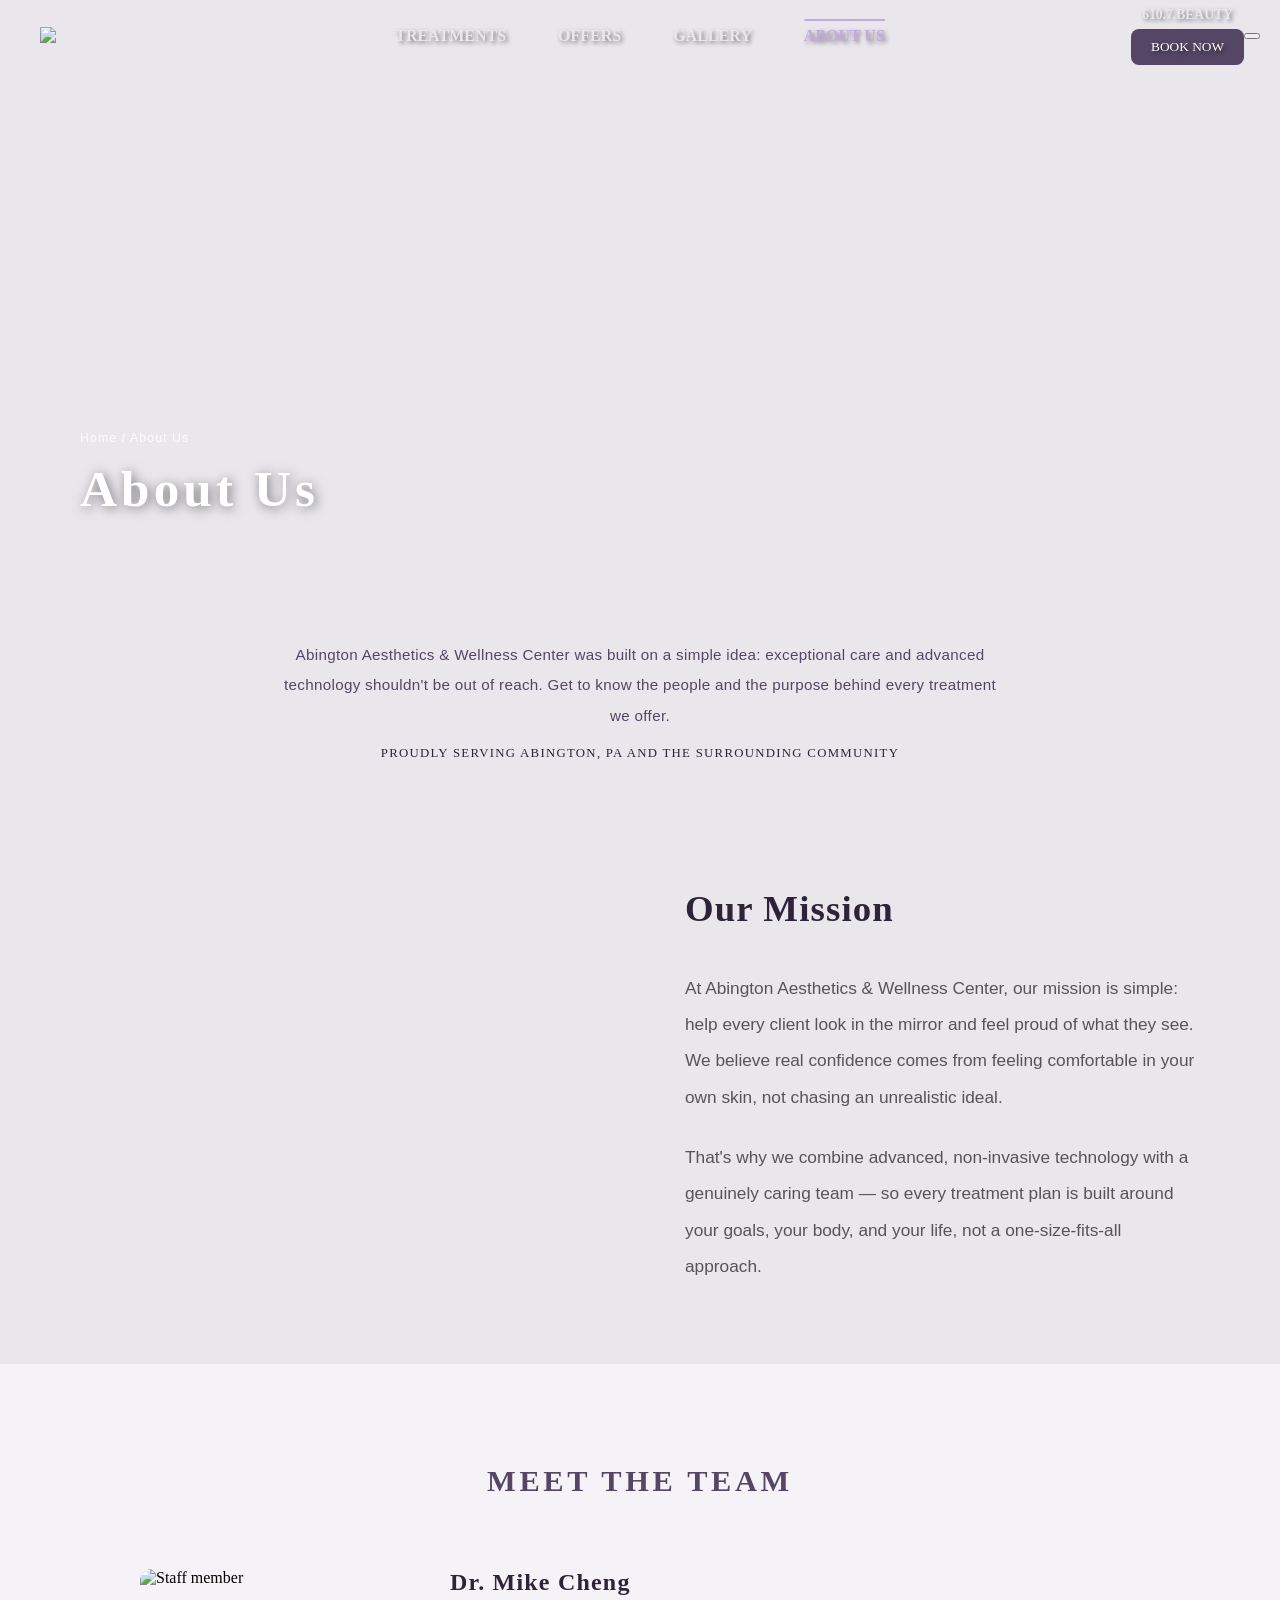
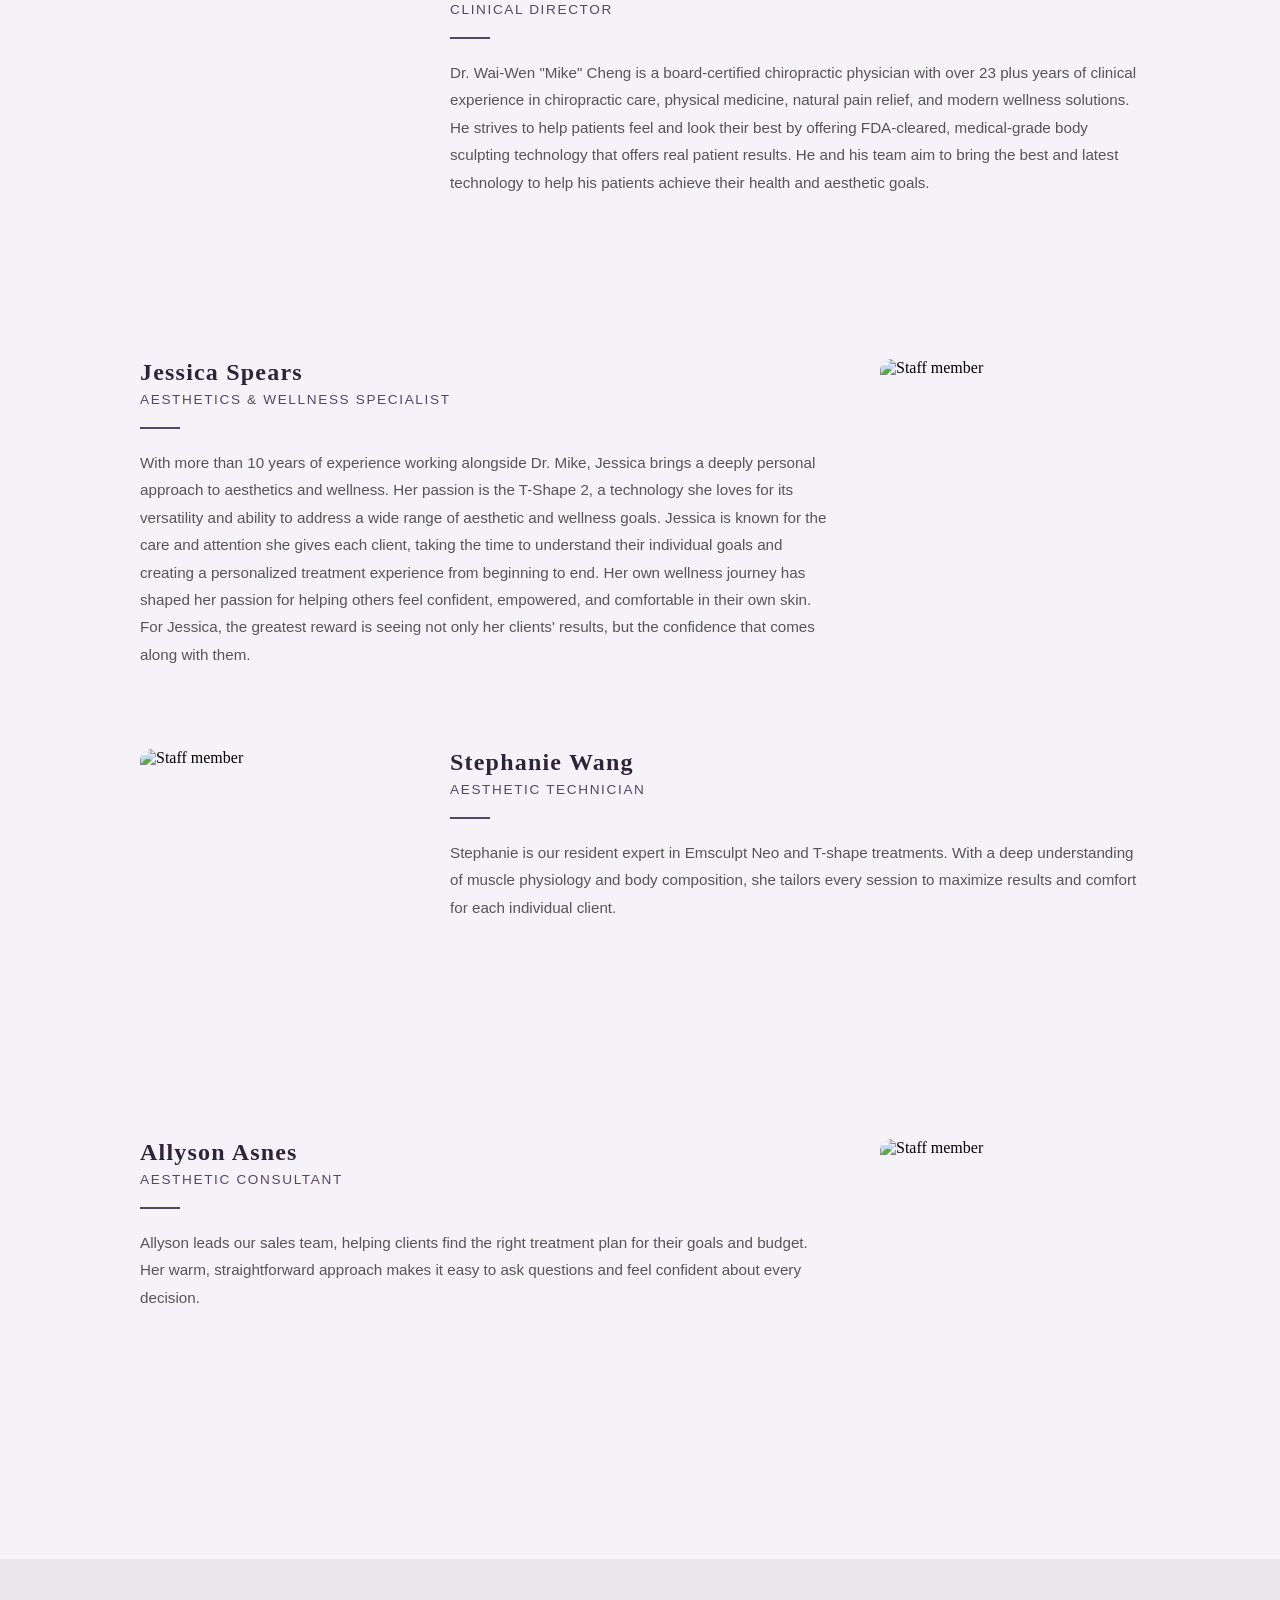
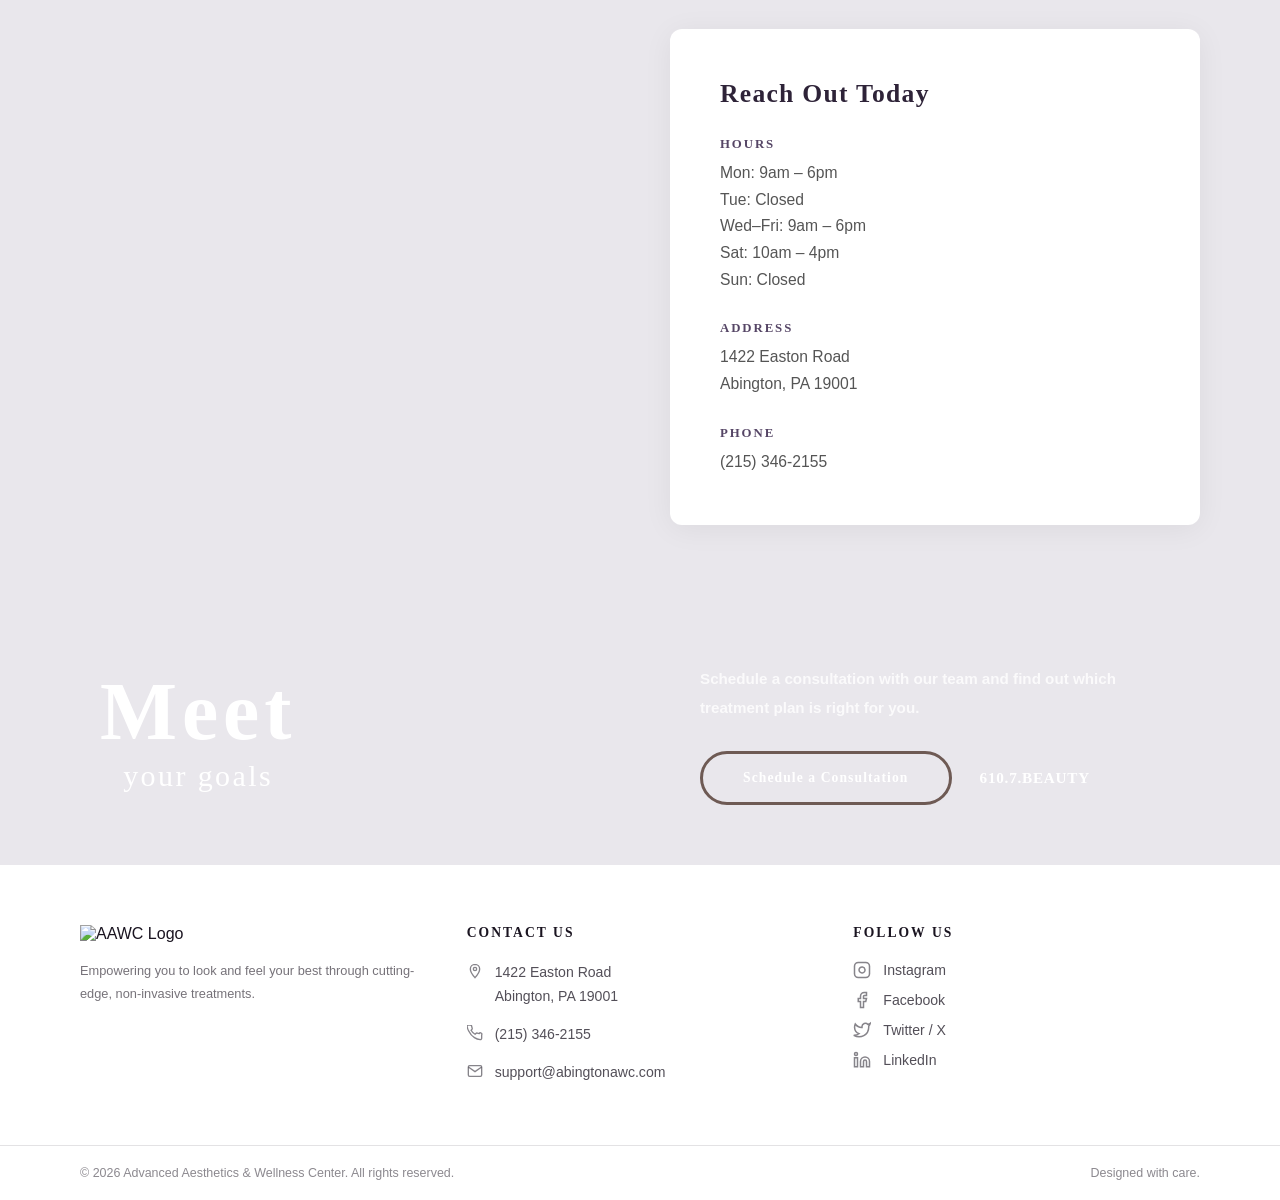
==== about.html @ a21a9f25 "Added favicon" ====
<!DOCTYPE html>
<html lang="en">
<head>
    <meta charset="UTF-8">
    <meta name="viewport" content="width=device-width, initial-scale=1.0">
    <meta name="color-scheme" content="light only">
    <title>About Us — AAWC</title>
    <link rel="icon" type="image/png" href="images/favicon.png">
    <link href="vendor/fonts.css" rel="stylesheet">
    <style>
        *, *::before, *::after { box-sizing: border-box; }

        html, body {
            font-family: 'Cinzel', serif;
            margin: 0;
            padding: 0;
            background-color: #E9E7EC;
        }
        * {
            -webkit-user-select: none;
            -moz-user-select: none;
            -ms-user-select: none;
            user-select: none;
        }
        img {
            -webkit-user-drag: none;
            pointer-events: auto;
        }

        p { font-family: 'Montserrat', sans-serif; }

        /* ── Navbar ── */
        .navbar {
            position: fixed;
            top: 0; left: 0;
            width: 100%;
            display: flex;
            align-items: center;
            background-color: transparent;
            padding: 7px 20px;
            transition: background-color 0.3s ease;
            z-index: 1000;
        }
        .navbarscroll { background-color: #E9E7EC; }
        .navbar.navbarscroll a { color: #2F2738; text-shadow: none; }

        .nav-links {
            position: absolute;
            left: 50%;
            transform: translateX(-50%);
            list-style: none;
            display: flex;
            gap: 20px;
            padding: 0; margin: 0;
        }
        .navbar a {
            display: block;
            text-decoration: none;
            text-align: center;
            color: #E9E7EC;
            font-weight: bold;
            padding: 8px 16px;
        }
        .navbar a.active-page {
            color: #c4a8e0;
            position: relative;
        }
        .navbar a.active-page::before {
            content: '';
            position: absolute;
            top: 0;
            left: 16px;
            right: 16px;
            height: 2px;
            background-color: #c4a8e0;
            border-radius: 1px;
        }
        .navbar.navbarscroll a.active-page { color: #564666; }
        .navbar.navbarscroll a.active-page::before { background-color: #564666; }
        .navbar-right {
            margin-left: auto;
            display: flex;
            flex-direction: column;
            align-items: center;
            gap: 6px;
        }
        .navbar-right a { padding: 0; font-size: 0.85em; }

        /* ── Hero ── */
        .treatments-hero {
            position: relative;
            height: 60vh;
            min-height: 400px;
            margin-bottom: 60px;
            overflow: hidden;
        }
        .treatments-hero-bg {
            position: absolute;
            inset: 0;
            background-image: url('images/hero.jpeg');
            background-size: cover;
            background-position: center;
            filter: brightness(0.6);
        }
        .treatments-hero-content {
            position: absolute;
            left: 80px;
            right: 80px;
            bottom: 4%;
            z-index: 1;
        }
        .treatments-hero-breadcrumb {
            font-family: 'Montserrat', sans-serif;
            font-size: 0.78em;
            letter-spacing: 0.08em;
            color: rgba(255,255,255,0.85);
            margin: 0 0 14px 0;
        }
        .treatments-hero-breadcrumb a {
            color: rgba(255,255,255,0.85);
            text-decoration: none;
        }
        .treatments-hero-breadcrumb a:hover { color: #c4a8e0; }
        .treatments-hero h1 {
            font-family: 'Cinzel', serif;
            color: white;
            font-size: 3.2em;
            margin: 0;
            letter-spacing: 0.08em;
            text-shadow: 2px 2px 12px rgba(0,0,0,0.5);
        }

        /* ── Intro strip ── */
        .treatments-intro {
            background-color: #E9E7EC;
            text-align: center;
            padding: 40px 80px;
        }
        .treatments-intro p {
            color: #564666;
            font-size: 0.95em;
            max-width: 720px;
            margin: 0 auto 10px auto;
            line-height: 2.0;
            letter-spacing: 0.02em;
        }
        .treatments-intro p:last-child { margin-bottom: 0; }
        .treatments-intro .location-note {
            font-family: 'Cinzel', serif;
            font-size: 0.8em;
            letter-spacing: 0.1em;
            text-transform: uppercase;
            color: #2e2338;
        }

        /* ── Section shared ── */
        .treatments-section {
            padding: 80px;
        }
        .treatments-section-title {
            font-family: 'Cinzel', serif;
            font-size: 1.9em;
            letter-spacing: 0.12em;
            text-transform: uppercase;
            color: #564666;
            margin: 0 0 60px 0;
            text-align: center;
        }
        .visit-title {
            font-weight: 700;
        }

        /* ── Our Mission ── */
        .benefits-block {
            display: grid;
            grid-template-columns: 1fr 1fr;
            gap: 90px;
            align-items: center;
            width: 100%;
        }
        .benefits-block-img-frame {
            position: relative;
            width: 100%;
            max-width: 480px;
            height: 340px;
            overflow: hidden;
            border-radius: 12px;
        }
        .benefits-block-img {
            position: absolute;
            top: -10%;
            left: 0;
            width: 100%;
            height: 120%;
            object-fit: cover;
            display: block;
        }
        .benefits-copy-heading {
            position: relative;
            display: inline-block;
            font-family: 'Cinzel', serif;
            font-weight: 700;
            font-size: 2.3em;
            color: #2e2338;
            margin: 0 0 40px 0;
            letter-spacing: 0.03em;
            white-space: nowrap;
        }
        .benefits-heading-underline {
            position: absolute;
            left: 0;
            right: 0;
            bottom: -6px;
            height: 3px;
            background-color: #564666;
            transform: scaleX(0);
            transform-origin: left;
        }
        .benefits-copy p {
            color: #555;
            font-size: 1.08em;
            line-height: 2.1;
            margin: 0 0 24px 0;
        }
        .benefits-copy p:last-child { margin-bottom: 0; }
        .benefits-copy strong { color: #2e2338; }

        /* ── Staff ── */
        .staff-section {
            padding: 100px 80px;
            background-color: #f5f3f7;
        }
        .staff-section-title {
            font-family: 'Cinzel', serif;
            font-size: 1.9em;
            letter-spacing: 0.12em;
            text-transform: uppercase;
            color: #564666;
            text-align: center;
            margin: 0 0 70px 0;
        }
        .staff-list {
            display: flex;
            flex-direction: column;
            gap: 70px;
            max-width: 1000px;
            margin: 0 auto;
        }
        .staff-card {
            display: flex;
            align-items: flex-start;
            gap: 50px;
        }
        .staff-card:nth-child(even) {
            flex-direction: row-reverse;
        }
        .staff-photo {
            flex: 0 0 260px;
            height: 320px;
            object-fit: cover;
            object-position: center top;
            border-radius: 12px;
            display: block;
        }
        .staff-info {
            flex: 1;
            display: flex;
            flex-direction: column;
            justify-content: center;
        }
        .staff-name {
            font-family: 'Cinzel', serif;
            font-size: 1.5em;
            color: #2e2338;
            margin: 0 0 6px 0;
            letter-spacing: 0.05em;
        }
        .staff-title {
            font-family: 'Montserrat', sans-serif;
            font-size: 0.85em;
            color: #564666;
            letter-spacing: 0.12em;
            text-transform: uppercase;
            margin: 0 0 20px 0;
        }
        .staff-divider {
            width: 40px;
            height: 2px;
            background-color: #564666;
            margin-bottom: 20px;
        }
        .staff-bio {
            font-family: 'Montserrat', sans-serif;
            font-size: 0.95em;
            color: #555;
            line-height: 1.8;
            margin: 0;
        }

        /* ── Visit Us ── */
        .visit-block {
            display: grid;
            grid-template-columns: 1fr 1fr;
            gap: 60px;
            align-items: stretch;
            width: 100%;
        }
        .visit-map {
            height: 100%;
            min-height: 380px;
            border-radius: 12px;
            overflow: hidden;
        }
        .visit-map iframe {
            width: 100%;
            height: 100%;
            border: none;
            filter: grayscale(20%) contrast(1.05);
        }
        .visit-info-box {
            background-color: white;
            border-radius: 12px;
            box-shadow: 0 4px 30px rgba(0,0,0,0.06);
            padding: 50px;
            display: flex;
            flex-direction: column;
            justify-content: center;
            gap: 28px;
        }
        .visit-info-box .visit-title {
            font-family: 'Cinzel', serif;
            font-weight: 700;
            font-size: 1.6em;
            letter-spacing: 0.05em;
            color: #2e2338;
            margin: 0;
        }
        .visit-info-item h4 {
            font-family: 'Cinzel', serif;
            font-size: 0.8em;
            letter-spacing: 0.15em;
            text-transform: uppercase;
            color: #564666;
            margin: 0 0 8px 0;
        }
        .visit-info-item p {
            font-family: 'Montserrat', sans-serif;
            color: #555;
            font-size: 0.98em;
            line-height: 1.7;
            margin: 0;
        }
        .visit-info-item a {
            color: #555;
            text-decoration: none;
            transition: color 0.2s ease;
        }
        .visit-info-item a:hover { color: #564666; }

        /* ── CTA Banner ── */
        .treatments-cta {
            position: relative;
            padding: 60px 0;
            display: flex;
            align-items: center;
            overflow: hidden;
        }
        .treatments-cta-bg {
            position: absolute;
            inset: 0;
            background-image: url('images/wp9019550-purple-4k-pc-wallpapers.jpg');
            background-size: cover;
            background-position: center;
            filter: brightness(0.35) saturate(1.2) contrast(1.1);
        }
        .treatments-cta-content {
            position: relative;
            z-index: 1;
            display: flex;
            align-items: flex-start;
            justify-content: space-between;
            gap: 60px;
            width: 100%;
            padding: 0 100px;
        }
        .treatments-cta-title {
            font-family: 'Cinzel', serif;
            font-weight: 700;
            color: white;
            margin: 0;
            flex-shrink: 0;
            display: flex;
            flex-direction: column;
            align-items: center;
            line-height: 1.15;
        }
        .treatments-cta-title-main {
            font-size: 3.4em;
            letter-spacing: 0.06em;
        }
        .treatments-cta-title-sub {
            font-size: 1.25em;
            font-weight: 400;
            letter-spacing: 0.08em;
        }
        .treatments-cta-right {
            max-width: 480px;
            text-align: left;
        }
        .treatments-cta-right p {
            color: rgba(255,255,255,0.8);
            font-size: 0.95em;
            font-weight: 700;
            line-height: 1.9;
            margin: 0 0 28px 0;
        }
        .treatments-cta-actions {
            display: flex;
            align-items: center;
            gap: 28px;
        }
        .treatments-cta-phone {
            font-family: 'Cinzel', serif;
            font-weight: 700;
            color: white;
            font-size: 0.95em;
            letter-spacing: 0.05em;
        }
        .treatments-cta-btn {
            display: inline-block;
            background-color: transparent;
            border: 3px solid #6E5A54;
            color: white;
            padding: 16px 40px;
            text-decoration: none;
            font-family: 'Cinzel', serif;
            font-weight: 700;
            font-size: 0.85em;
            letter-spacing: 0.08em;
            border-radius: 30px;
            transition: background-color 0.3s ease;
        }
        .treatments-cta-btn:hover {
            background-color: rgba(110, 90, 84, 0.25);
        }

        /* ── Footer ── */
        .site-footer { background-color: #ffffff; color: #1a1420; font-family: 'Montserrat', sans-serif; }
        .footer-body {
            display: grid;
            grid-template-columns: 1fr 1fr 1fr;
            gap: 40px;
            padding: 60px 80px;
            border-bottom: 1px solid rgba(26,20,32,0.12);
        }
        .footer-logo-col { display: flex; flex-direction: column; align-items: flex-start; gap: 16px; }
        .footer-tagline { font-size: 0.8em; color: rgba(26,20,32,0.6); line-height: 1.8; margin: 0; }
        .footer-contact-col h4, .footer-social-col h4 {
            font-family: 'Cinzel', serif; color: #1a1420;
            font-size: 0.85em; letter-spacing: 0.15em;
            text-transform: uppercase; margin: 0 0 20px 0;
        }
        .footer-contact-list { list-style: none; padding: 0; margin: 0; display: flex; flex-direction: column; gap: 14px; }
        .footer-contact-list li { display: flex; align-items: flex-start; gap: 12px; font-size: 0.88em; color: rgba(26,20,32,0.75); line-height: 1.7; }
        .footer-contact-list li svg { flex-shrink: 0; margin-top: 2px; opacity: 0.7; }
        .footer-contact-list a { color: rgba(26,20,32,0.75); text-decoration: none; transition: color 0.2s; }
        .footer-contact-list a:hover { color: #1a1420; }
        .footer-social-links { display: flex; flex-direction: column; gap: 12px; }
        .footer-social-link { display: flex; align-items: center; gap: 12px; font-size: 0.88em; color: rgba(26,20,32,0.75); text-decoration: none; transition: color 0.2s; }
        .footer-social-link:hover { color: #1a1420; }
        .footer-social-link svg { opacity: 0.7; flex-shrink: 0; }
        .footer-bottom { display: flex; align-items: center; justify-content: space-between; padding: 20px 80px; font-size: 0.78em; color: rgba(26,20,32,0.5); }
        .shadow-text { text-shadow: 2px 2px 4px rgba(0, 0, 0, 0.5); }
    </style>
    <link rel="stylesheet" href="mobile.css">
    <script src="mobile.js" defer></script>
</head>
<body>

    <nav class="navbar" id="main-navbar">
        <a href="index.html" style="display:inline-flex;align-items:center;padding:0;"><img src="images/Asset+6.png" id="navbar-logo" alt="AWC Logo" style="width: 100px; height: auto; margin: 20px;"></a>
        <ul class="nav-links">
            <a href="treatments.html" class="shadow-text">TREATMENTS</a>
            <a href="offers.html" class="shadow-text">OFFERS</a>
            <a href="gallery.html" class="shadow-text">GALLERY</a>
            <a href="about.html" class="shadow-text active-page">ABOUT US</a>
        </ul>
        <div class="navbar-right">
            <a href="#" class="shadow-text">610.7.BEAUTY</a>
            <button class="shadow-text" onclick="window.location.href='tel:+12153462155'" style="background-color: #564666; color: white; border: none; border-radius: 8px; padding: 10px 20px; cursor: pointer; font-family: 'Cinzel', serif;">BOOK NOW</button>
        </div>
        <button class="nav-toggle" aria-label="Toggle menu" aria-expanded="false">
            <span></span><span></span><span></span>
        </button>
    </nav>
    <div class="nav-backdrop"></div>

    <!-- Hero -->
    <div class="treatments-hero">
        <div class="treatments-hero-bg"></div>
        <div class="treatments-hero-content">
            <p class="treatments-hero-breadcrumb"><a href="index.html">Home</a> / About Us</p>
            <h1>About Us</h1>
        </div>
    </div>

    <!-- Intro -->
    <div class="treatments-intro">
        <p>Abington Aesthetics &amp; Wellness Center was built on a simple idea: exceptional care and advanced technology shouldn't be out of reach. Get to know the people and the purpose behind every treatment we offer.</p>
        <p class="location-note">Proudly serving Abington, PA and the surrounding community</p>
    </div>

    <!-- Our Mission -->
    <section class="treatments-section">
        <div class="benefits-block">
            <div class="benefits-block-img-frame">
                <img class="benefits-block-img" src="images/face aesthetics.jpg" alt="Confident clients">
            </div>
            <div class="benefits-copy">
                <h2 class="benefits-copy-heading">Our Mission<span class="benefits-heading-underline"></span></h2>
                <p>At Abington Aesthetics &amp; Wellness Center, our mission is simple: help every client look in the mirror and feel proud of what they see. We believe real confidence comes from feeling comfortable in your own skin, not chasing an unrealistic ideal.</p>
                <p>That's why we combine advanced, non-invasive technology with a genuinely caring team — so every treatment plan is built around your goals, your body, and your life, not a one-size-fits-all approach.</p>
            </div>
        </div>
    </section>

    <!-- Staff -->
    <section class="staff-section">
        <h2 class="staff-section-title">Meet the Team</h2>
        <div class="staff-list">

            <div class="staff-card">
                <img class="staff-photo" src="images/480610210_1164124525715499_8280883702688299265_n.jpg.webp" alt="Staff member">
                <div class="staff-info">
                    <h3 class="staff-name">Dr. Mike Cheng</h3>
                    <p class="staff-title">Clinical Director</p>
                    <div class="staff-divider"></div>
                    <p class="staff-bio">Dr. Wai-Wen "Mike" Cheng is a board-certified chiropractic physician with over 23 plus years of clinical experience in chiropractic care, physical medicine, natural pain relief, and modern wellness solutions.  He strives to help patients feel and look their best by offering FDA-cleared, medical-grade body sculpting technology that offers real patient results. He and his team aim to bring the best and latest technology to help his patients achieve their health and aesthetic goals.</p>
                </div>
            </div>

            <div class="staff-card">
                <img class="staff-photo" src="images/IMG_4454.JPG.webp" alt="Staff member">
                <div class="staff-info">
                    <h3 class="staff-name">Jessica Spears</h3>
                    <p class="staff-title">Aesthetics & Wellness Specialist</p>
                    <div class="staff-divider"></div>
                    <p class="staff-bio"> With more than 10 years of experience working alongside Dr. Mike, Jessica brings a deeply personal approach to aesthetics and wellness. Her passion is the T-Shape 2, a technology she loves for its versatility and ability to address a wide range of aesthetic and wellness goals. 
                        Jessica is known for the care and attention she gives each client, taking the time to understand their individual goals and creating a personalized treatment experience from beginning to end. 
                        Her own wellness journey has shaped her passion for helping others feel confident, empowered, and comfortable in their own skin.  For Jessica, the greatest reward is seeing not only her clients' results, but the confidence that comes along with them.</p>
                </div>
            </div>

            <div class="staff-card">
                <img class="staff-photo" src="images/stephanie.webp" alt="Staff member">
                <div class="staff-info">
                    <h3 class="staff-name">Stephanie Wang</h3>
                    <p class="staff-title">Aesthetic Technician</p>
                    <div class="staff-divider"></div>
                    <p class="staff-bio">Stephanie is our resident expert in Emsculpt Neo and T-shape treatments. With a deep understanding of muscle physiology and body composition, she tailors every session to maximize results and comfort for each individual client.</p>
                </div>
            </div>

            <div class="staff-card">
                <img class="staff-photo" src="images/Allyson.png" alt="Staff member">
                <div class="staff-info">
                    <h3 class="staff-name">Allyson Asnes</h3>
                    <p class="staff-title">Aesthetic Consultant</p>
                    <div class="staff-divider"></div>
                    <p class="staff-bio">Allyson leads our sales team, helping clients find the right treatment plan for their goals and budget. Her warm, straightforward approach makes it easy to ask questions and feel confident about every decision.</p>
                </div>
            </div>
            <!--
            <div class="staff-card">
                <img class="staff-photo" src="images/Ruby.png" alt="Staff member">
                <div class="staff-info">
                    <h3 class="staff-name">Ruby</h3>
                    <p class="staff-title">Assistant Aesthetician</p>
                    <div class="staff-divider"></div>
                    <p class="staff-bio">Ruby supports our aesthetic team with hands-on care during every treatment, making sure each client is comfortable from start to finish. She's detail-oriented and always ready to help however she can.</p>
                </div>
            </div>
            -->

        </div>
    </section>

    <!-- Visit Us -->
    <section class="treatments-section" style="padding-top: 70px;">
        <div class="visit-block">
            <div class="visit-map">
                <iframe src="https://www.google.com/maps/embed?pb=!1m18!1m12!1m3!1d3050.5463687386914!2d-75.13106462418766!3d40.13011177148716!2m3!1f0!2f0!3f0!3m2!1i1024!2i768!4f13.1!3m3!1m2!1s0x89c6b0422bb1e88f%3A0x6d551cc4ae84d084!2s1422%20Easton%20Rd%2C%20Abington%2C%20PA%2019001!5e0!3m2!1sen!2sus!4v1784682559975!5m2!1sen!2sus" width="600" height="450" style="border:0;" allowfullscreen="" loading="lazy" referrerpolicy="strict-origin-when-cross-origin"></iframe>
            </div>
            <div class="visit-info-box">
                <h2 class="visit-title">Reach Out Today</h2>
                <div class="visit-info-item">
                    <h4>Hours</h4>
                    <p>Mon: 9am – 6pm<br>Tue: Closed<br>Wed–Fri: 9am – 6pm<br>Sat: 10am – 4pm<br>Sun: Closed</p>
                </div>
                <div class="visit-info-item">
                    <h4>Address</h4>
                    <p>1422 Easton Road<br>Abington, PA 19001</p>
                </div>
                <div class="visit-info-item">
                    <h4>Phone</h4>
                    <p><a href="tel:+12153462155">(215) 346-2155</a></p>
                </div>
            </div>
        </div>
    </section>

    <!-- CTA Banner -->
    <div class="treatments-cta">
        <div class="treatments-cta-bg"></div>
        <div class="treatments-cta-content">
            <h2 class="treatments-cta-title">
                <span class="treatments-cta-title-main">Meet</span>
                <span class="treatments-cta-title-sub">your goals</span>
            </h2>
            <div class="treatments-cta-right">
                <p>Schedule a consultation with our team and find out which treatment plan is right for you.</p>
                <div class="treatments-cta-actions">
                    <a href="#" class="treatments-cta-btn">Schedule a Consultation</a>
                    <span class="treatments-cta-phone">610.7.BEAUTY</span>
                </div>
            </div>
        </div>
    </div>

    <!-- Footer -->
    <footer class="site-footer">
        <div class="footer-body">
            <div class="footer-logo-col">
                <img src="images/Asset+3.png.webp" alt="AAWC Logo" style="width: 140px; height: auto; object-fit: contain;">
                <p class="footer-tagline">Empowering you to look and feel your best through cutting-edge, non-invasive treatments.</p>
            </div>
            <div class="footer-contact-col">
                <h4>Contact Us</h4>
                <ul class="footer-contact-list">
                    <li>
                        <svg width="16" height="16" viewBox="0 0 24 24" fill="none" stroke="currentColor" stroke-width="2"><path d="M12 2C8.13 2 5 5.13 5 9c0 5.25 7 13 7 13s7-7.75 7-13c0-3.87-3.13-7-7-7z"/><circle cx="12" cy="9" r="2.5"/></svg>
                        1422 Easton Road<br>Abington, PA 19001
                    </li>
                    <li>
                        <svg width="16" height="16" viewBox="0 0 24 24" fill="none" stroke="currentColor" stroke-width="2"><path d="M22 16.92v3a2 2 0 01-2.18 2 19.79 19.79 0 01-8.63-3.07A19.5 19.5 0 013.07 9.81 19.79 19.79 0 01.01 1.18 2 2 0 012 0h3a2 2 0 012 1.72c.127.96.361 1.903.7 2.81a2 2 0 01-.45 2.11L6.09 7.91a16 16 0 006 6l1.27-1.27a2 2 0 012.11-.45c.907.339 1.85.573 2.81.7A2 2 0 0122 14.92v2z"/></svg>
                        <a href="tel:+12153462155">(215) 346-2155</a>
                    </li>
                    <li>
                        <svg width="16" height="16" viewBox="0 0 24 24" fill="none" stroke="currentColor" stroke-width="2"><path d="M4 4h16c1.1 0 2 .9 2 2v12c0 1.1-.9 2-2 2H4c-1.1 0-2-.9-2-2V6c0-1.1.9-2 2-2z"/><polyline points="22,6 12,13 2,6"/></svg>
                        <a href="mailto:support@abingtonawc.com">support@abingtonawc.com</a>
                    </li>
                </ul>
            </div>
            <div class="footer-social-col">
                <h4>Follow Us</h4>
                <div class="footer-social-links">
                    <a href="#" class="footer-social-link">
                        <svg width="18" height="18" viewBox="0 0 24 24" fill="none" stroke="currentColor" stroke-width="2"><rect x="2" y="2" width="20" height="20" rx="5" ry="5"/><path d="M16 11.37A4 4 0 1112.63 8 4 4 0 0116 11.37z"/><line x1="17.5" y1="6.5" x2="17.51" y2="6.5"/></svg>
                        Instagram
                    </a>
                    <a href="#" class="footer-social-link">
                        <svg width="18" height="18" viewBox="0 0 24 24" fill="none" stroke="currentColor" stroke-width="2"><path d="M18 2h-3a5 5 0 00-5 5v3H7v4h3v8h4v-8h3l1-4h-4V7a1 1 0 011-1h3z"/></svg>
                        Facebook
                    </a>
                    <a href="#" class="footer-social-link">
                        <svg width="18" height="18" viewBox="0 0 24 24" fill="none" stroke="currentColor" stroke-width="2"><path d="M23 3a10.9 10.9 0 01-3.14 1.53 4.48 4.48 0 00-7.86 3v1A10.66 10.66 0 013 4s-4 9 5 13a11.64 11.64 0 01-7 2c9 5 20 0 20-11.5a4.5 4.5 0 00-.08-.83A7.72 7.72 0 0023 3z"/></svg>
                        Twitter / X
                    </a>
                    <a href="#" class="footer-social-link">
                        <svg width="18" height="18" viewBox="0 0 24 24" fill="none" stroke="currentColor" stroke-width="2"><path d="M16 8a6 6 0 016 6v7h-4v-7a2 2 0 00-2-2 2 2 0 00-2 2v7h-4v-7a6 6 0 016-6z"/><rect x="2" y="9" width="4" height="12"/><circle cx="4" cy="4" r="2"/></svg>
                        LinkedIn
                    </a>
                </div>
            </div>
        </div>
        <div class="footer-bottom">
            <span>&copy; 2026 Advanced Aesthetics &amp; Wellness Center. All rights reserved.</span>
            <span>Designed with care.</span>
        </div>
    </footer>

    <script src="vendor/gsap.min.js"></script>
    <script src="vendor/ScrollTrigger.min.js"></script>
    <script>
        gsap.registerPlugin(ScrollTrigger);

        // Block copy/cut and image dragging
        document.addEventListener('copy', (e) => e.preventDefault());
        document.addEventListener('cut', (e) => e.preventDefault());
        document.addEventListener('dragstart', (e) => e.preventDefault());

        // Navbar scroll effect
        const navbar = document.getElementById('main-navbar');
        const navLogo = document.getElementById('navbar-logo');
        window.addEventListener('scroll', () => {
            const scrolled = window.scrollY > 50;
            navbar.classList.toggle('navbarscroll', scrolled);
            navLogo.src = scrolled ? 'images/Asset+3.png.webp' : 'images/Asset+6.png';
        });

        // Hero intro zoom (big to small settle)
        gsap.from('.treatments-hero-bg', {
            scale: 1.15,
            duration: 1.3,
            ease: 'power2.out',
        });

        // Hero parallax
        gsap.to('.treatments-hero-bg', {
            yPercent: 20,
            ease: 'none',
            scrollTrigger: {
                trigger: '.treatments-hero',
                start: 'top top',
                end: 'bottom top',
                scrub: true,
            }
        });

        // Intro fade in
        gsap.set('.treatments-intro', { opacity: 0, y: 20 });
        ScrollTrigger.create({
            trigger: '.treatments-intro',
            start: 'top 90%',
            onEnter: () => {
                gsap.to('.treatments-intro', { opacity: 1, y: 0, duration: 0.9, ease: 'power2.out' });
            },
            once: true,
        });

        // Everything below is off-screen at load, so its setup is pushed off the
        // critical first-paint/first-scroll path and onto the browser's idle time.
        const scheduleIdle = window.requestIdleCallback || ((cb) => setTimeout(cb, 1));
        scheduleIdle(() => {
            // Mission paragraph fade in
            gsap.set('.benefits-copy p', { opacity: 0, y: 20 });
            ScrollTrigger.create({
                trigger: '.benefits-copy',
                start: 'top 85%',
                onEnter: () => {
                    gsap.to('.benefits-copy p', { opacity: 1, y: 0, duration: 0.8, ease: 'power2.out', stagger: 0.2 });
                },
                once: true,
            });

            // Mission image shifts within its fixed-size frame as the page scrolls
            gsap.fromTo('.benefits-block-img',
                { y: -25 },
                {
                    y: 25,
                    ease: 'none',
                    scrollTrigger: {
                        trigger: '.benefits-block-img-frame',
                        start: 'top bottom',
                        end: 'bottom top',
                        scrub: true,
                    }
                }
            );

            // Underline draws in under the "Our Mission" heading
            gsap.set('.benefits-heading-underline', { scaleX: 0 });
            ScrollTrigger.create({
                trigger: '.benefits-copy-heading',
                start: 'top 85%',
                onEnter: () => {
                    gsap.to('.benefits-heading-underline', { scaleX: 1, duration: 0.7, ease: 'power2.out', delay: 0.2 });
                },
                once: true,
            });

            // Staff cards slide in alternating from left/right
            const staffCards = document.querySelectorAll('.staff-card');
            const staffDirections = [120, -120, 120, -120, 120];
            staffCards.forEach((card, i) => {
                gsap.set(card, { opacity: 0, x: staffDirections[i] });
                ScrollTrigger.create({
                    trigger: card,
                    start: 'top 82%',
                    onEnter: () => {
                        gsap.to(card, { opacity: 1, x: 0, duration: 0.85, ease: 'power3.out' });
                    },
                    once: true,
                });
            });

            // Visit Us map fade in
            gsap.set(['.visit-map', '.visit-info-box'], { opacity: 0, y: 20 });
            ScrollTrigger.create({
                trigger: '.visit-block',
                start: 'top 85%',
                onEnter: () => {
                    gsap.to(['.visit-map', '.visit-info-box'], { opacity: 1, y: 0, duration: 0.8, ease: 'power2.out', stagger: 0.15 });
                },
                once: true,
            });

            // CTA banner fade in
            gsap.set('.treatments-cta', { opacity: 0 });
            ScrollTrigger.create({
                trigger: '.treatments-cta',
                start: 'top 85%',
                onEnter: () => {
                    gsap.to('.treatments-cta', { opacity: 1, duration: 1, ease: 'power2.out' });
                },
                once: true,
            });
        });
    </script>
</body>
</html>
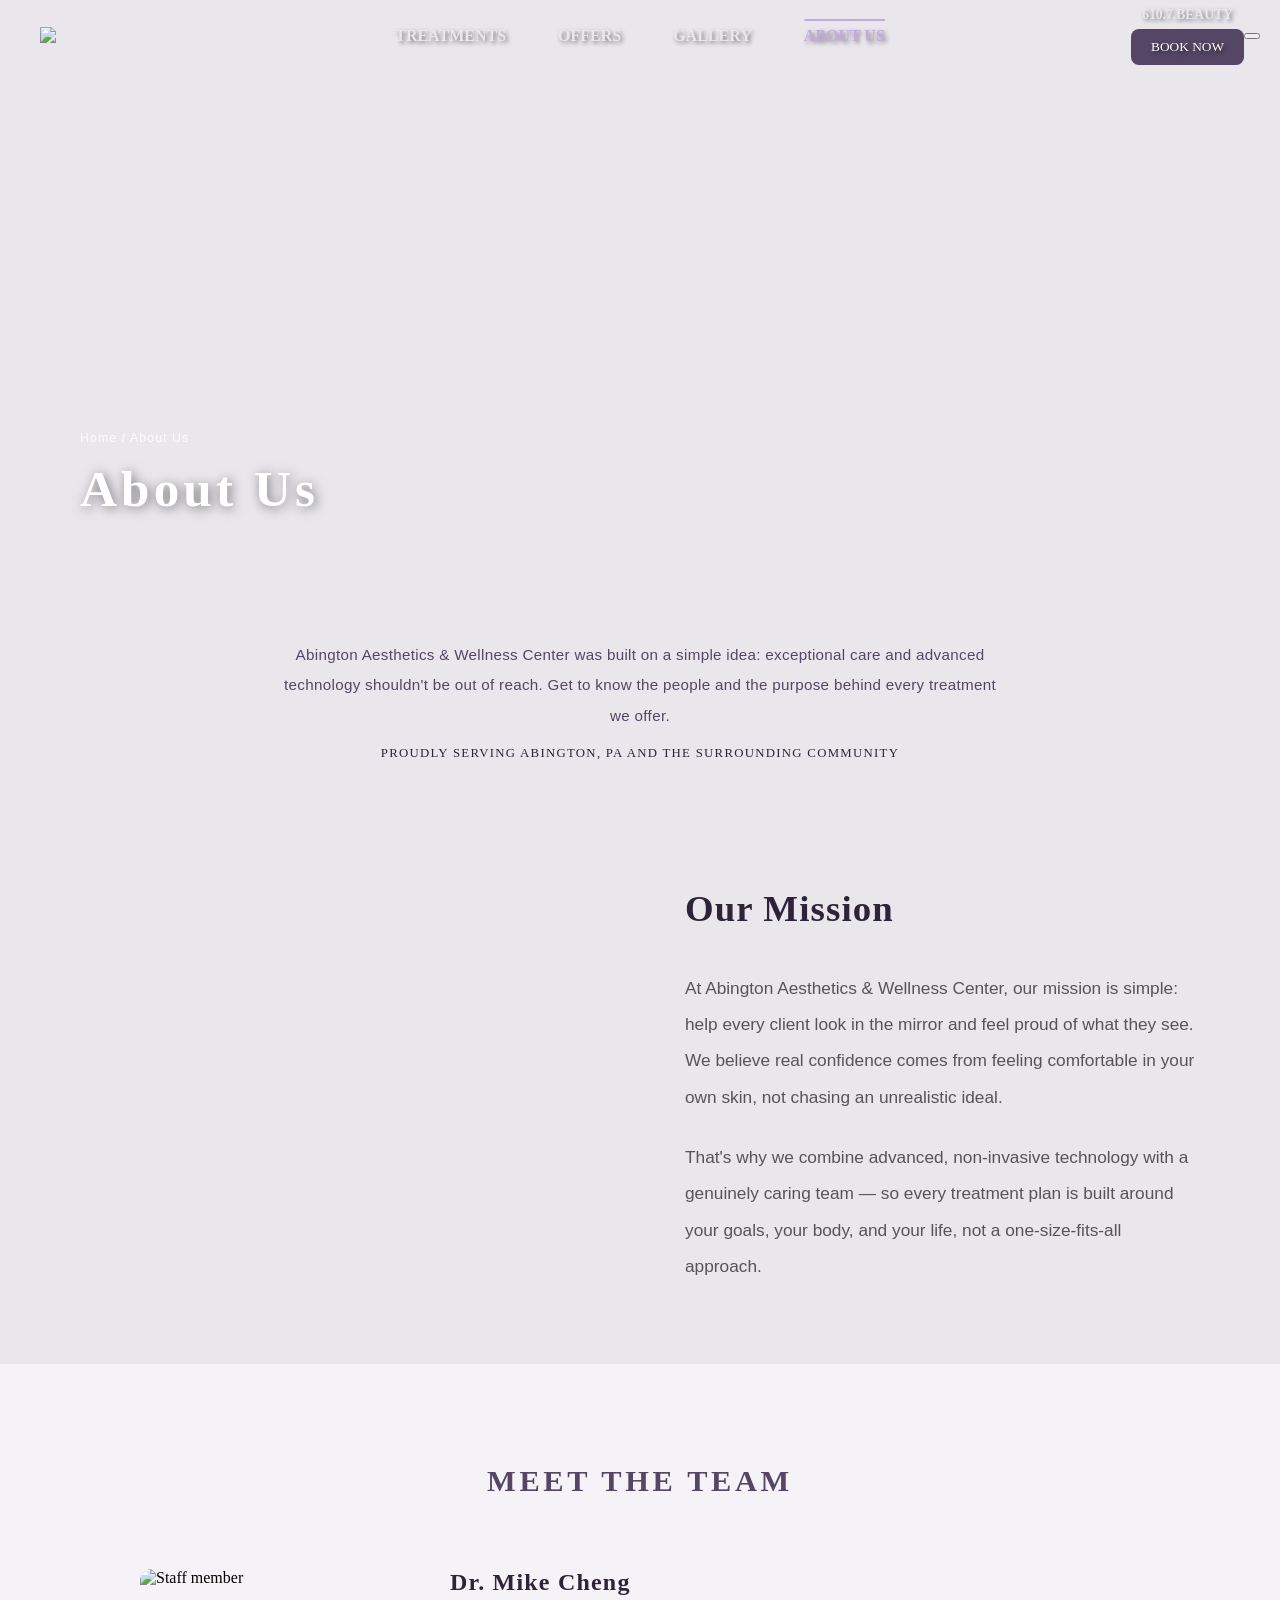
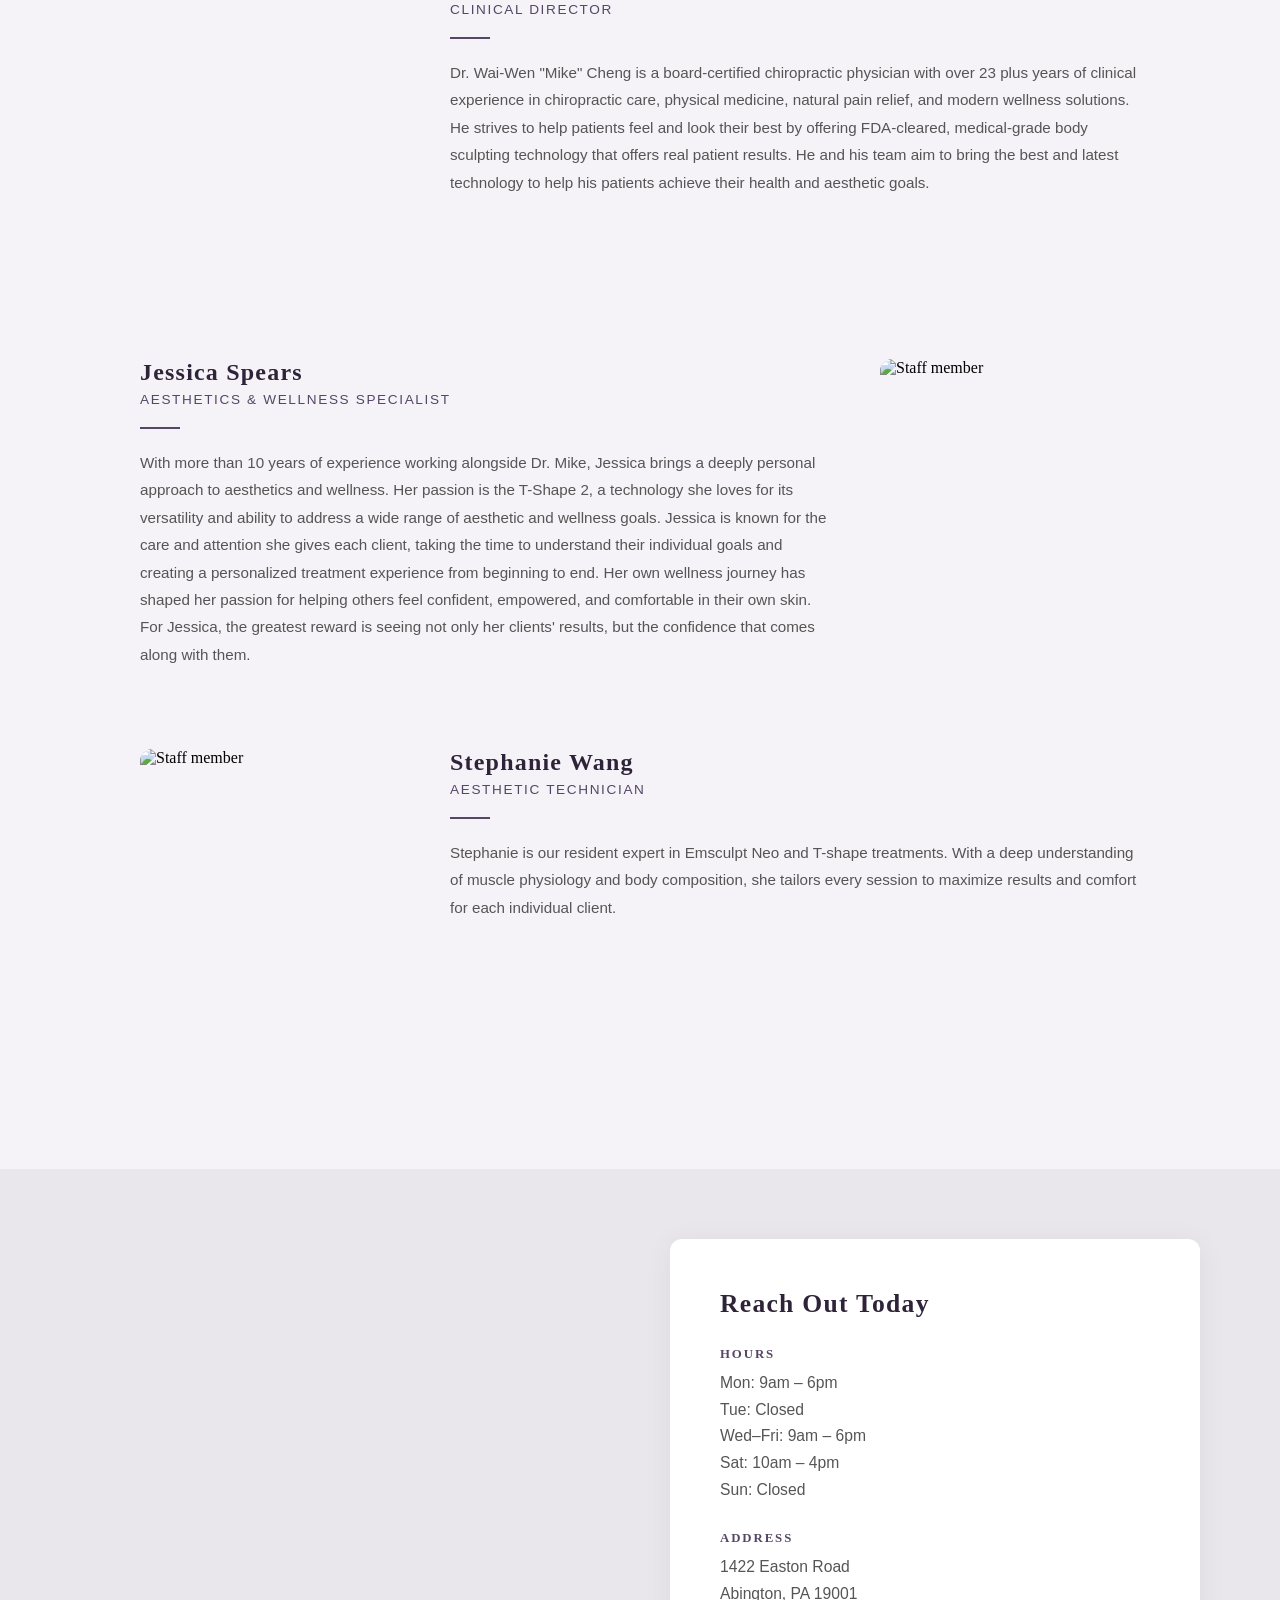
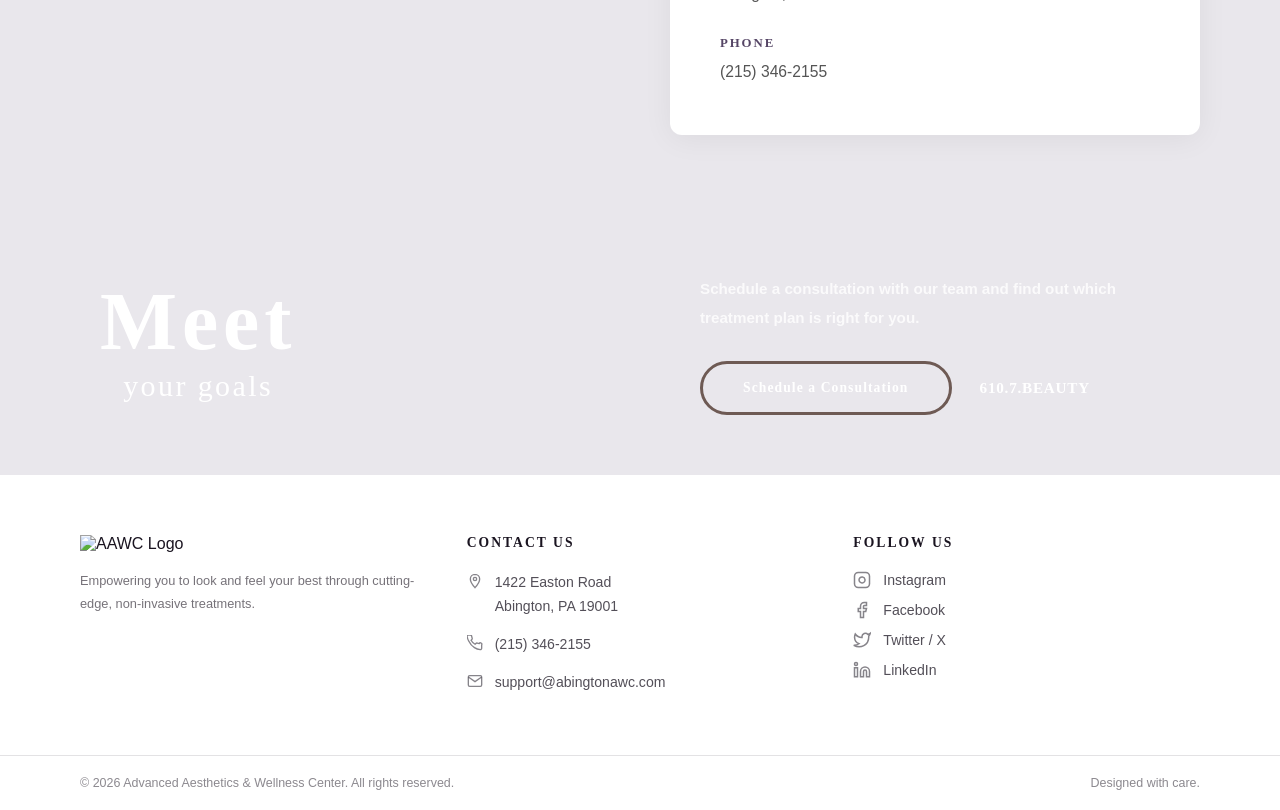
==== commit aefa5b50: "deleted allison" ====
--- a/about.html
+++ b/about.html
@@ -561,6 +561,7 @@
                 </div>
             </div>
 
+            <!--
             <div class="staff-card">
                 <img class="staff-photo" src="images/Allyson.png" alt="Staff member">
                 <div class="staff-info">
@@ -570,6 +571,7 @@
                     <p class="staff-bio">Allyson leads our sales team, helping clients find the right treatment plan for their goals and budget. Her warm, straightforward approach makes it easy to ask questions and feel confident about every decision.</p>
                 </div>
             </div>
+            -->
             <!--
             <div class="staff-card">
                 <img class="staff-photo" src="images/Ruby.png" alt="Staff member">
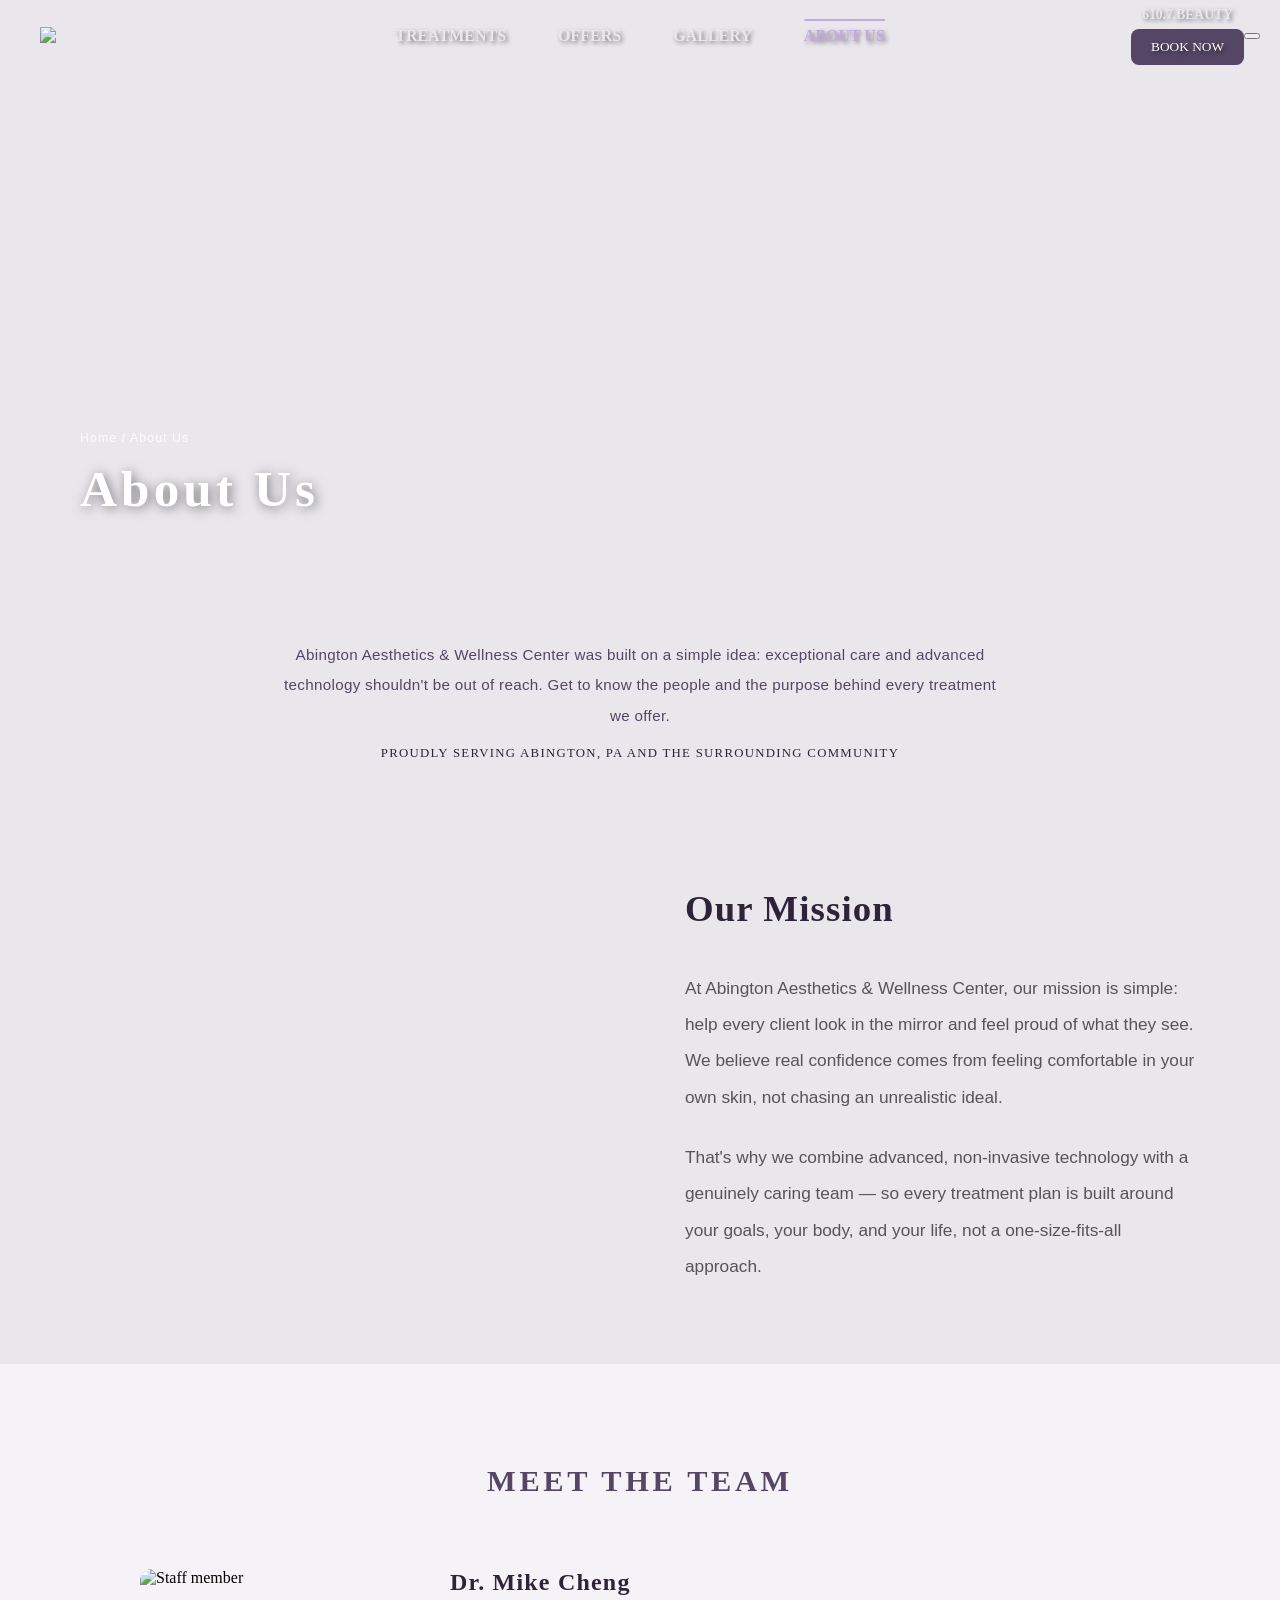
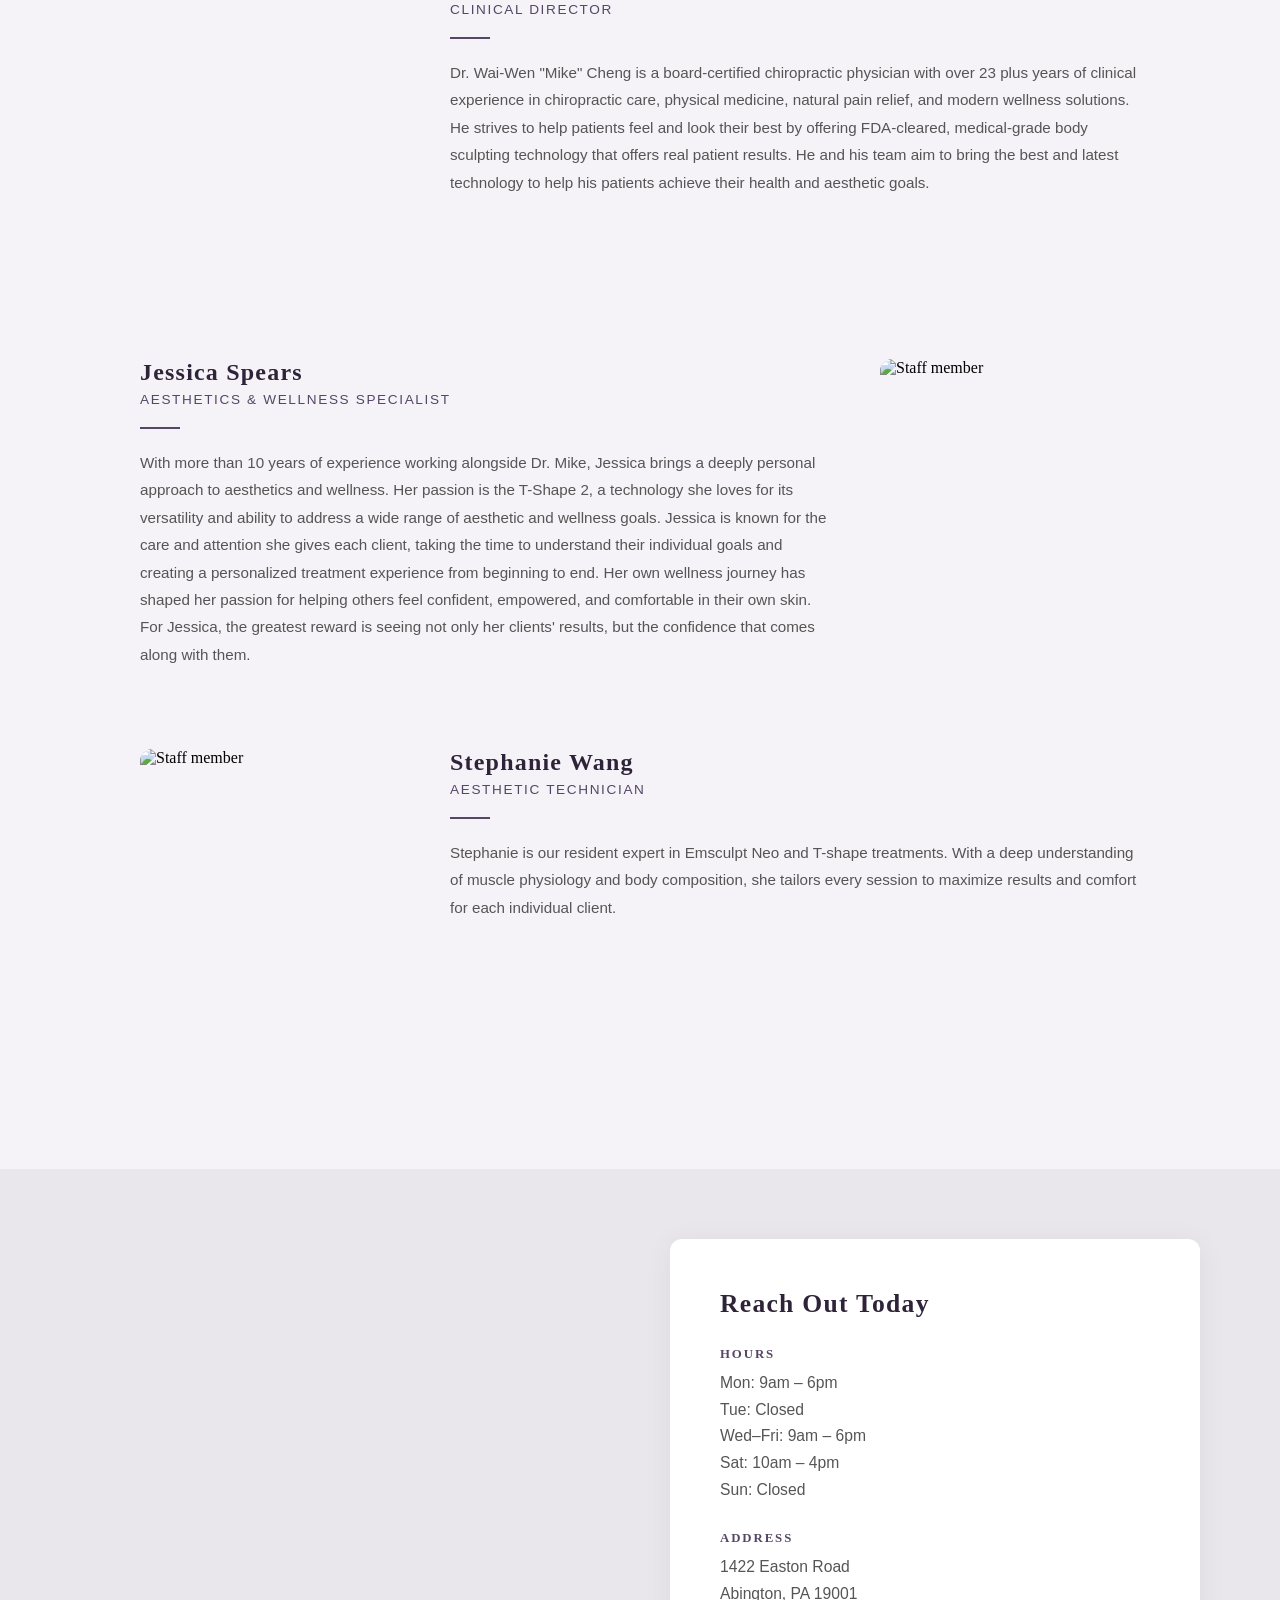
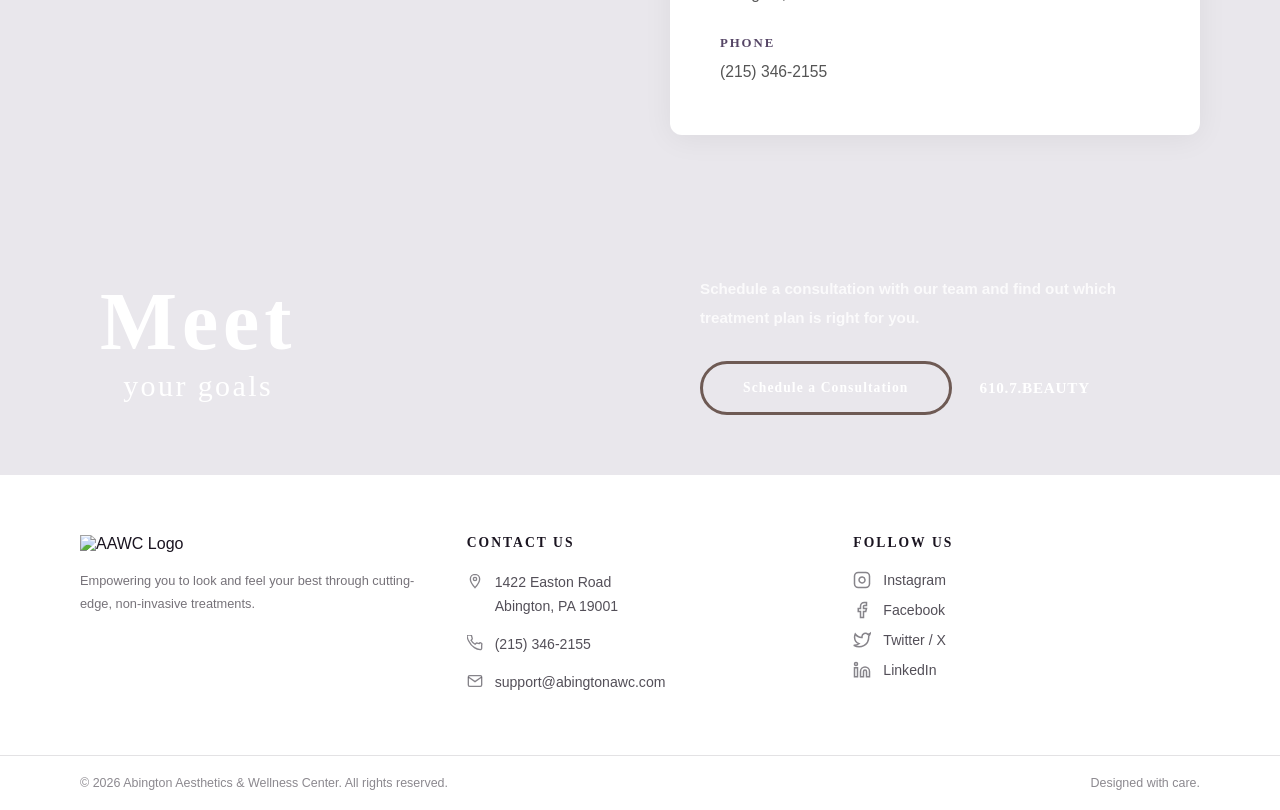
==== commit e572f84c: "changed footer" ====
--- a/about.html
+++ b/about.html
@@ -7,6 +7,26 @@
     <title>About Us — AAWC</title>
     <link rel="icon" type="image/png" href="images/favicon.png">
     <link href="vendor/fonts.css" rel="stylesheet">
+    <link rel="preload" as="image" href="images/hero.jpeg" fetchpriority="high">
+    <style>
+        .hero-fade .treatments-hero-bg { opacity: 0; transition: opacity 900ms ease; }
+        .hero-fade .treatments-hero-bg.is-loaded { opacity: 1; }
+    </style>
+    <script>
+        // Fade the hero photo in once it has fully loaded instead of painting it top-to-bottom
+        document.documentElement.classList.add('hero-fade');
+        (function () {
+            var img = new Image();
+            var reveal = function () {
+                var bg = document.querySelector('.treatments-hero-bg');
+                if (bg) bg.classList.add('is-loaded');
+                else document.addEventListener('DOMContentLoaded', reveal);
+            };
+            img.onload = img.onerror = reveal;
+            img.src = 'images/hero.jpeg';
+            setTimeout(reveal, 3000);
+        })();
+    </script>
     <style>
         *, *::before, *::after { box-sizing: border-box; }
 
@@ -487,7 +507,7 @@
         </ul>
         <div class="navbar-right">
             <a href="#" class="shadow-text">610.7.BEAUTY</a>
-            <button class="shadow-text" onclick="window.location.href='tel:+12153462155'" style="background-color: #564666; color: white; border: none; border-radius: 8px; padding: 10px 20px; cursor: pointer; font-family: 'Cinzel', serif;">BOOK NOW</button>
+            <button class="shadow-text" onclick="window.open('https://practice.chirotouch.com/portal/comprehensiveChiropracticandRehabInc', '_blank')" style="background-color: #564666; color: white; border: none; border-radius: 8px; padding: 10px 20px; cursor: pointer; font-family: 'Cinzel', serif;">BOOK NOW</button>
         </div>
         <button class="nav-toggle" aria-label="Toggle menu" aria-expanded="false">
             <span></span><span></span><span></span>
@@ -530,7 +550,7 @@
         <div class="staff-list">
 
             <div class="staff-card">
-                <img class="staff-photo" src="images/480610210_1164124525715499_8280883702688299265_n.jpg.webp" alt="Staff member">
+                <img class="staff-photo" loading="lazy" decoding="async" src="images/480610210_1164124525715499_8280883702688299265_n.jpg.webp" alt="Staff member">
                 <div class="staff-info">
                     <h3 class="staff-name">Dr. Mike Cheng</h3>
                     <p class="staff-title">Clinical Director</p>
@@ -540,7 +560,7 @@
             </div>
 
             <div class="staff-card">
-                <img class="staff-photo" src="images/IMG_4454.JPG.webp" alt="Staff member">
+                <img class="staff-photo" loading="lazy" decoding="async" src="images/IMG_4454.JPG.webp" alt="Staff member">
                 <div class="staff-info">
                     <h3 class="staff-name">Jessica Spears</h3>
                     <p class="staff-title">Aesthetics & Wellness Specialist</p>
@@ -552,7 +572,7 @@
             </div>
 
             <div class="staff-card">
-                <img class="staff-photo" src="images/stephanie.webp" alt="Staff member">
+                <img class="staff-photo" loading="lazy" decoding="async" src="images/stephanie.webp" alt="Staff member">
                 <div class="staff-info">
                     <h3 class="staff-name">Stephanie Wang</h3>
                     <p class="staff-title">Aesthetic Technician</p>
@@ -563,7 +583,7 @@
 
             <!--
             <div class="staff-card">
-                <img class="staff-photo" src="images/Allyson.png" alt="Staff member">
+                <img class="staff-photo" loading="lazy" decoding="async" src="images/Allyson.webp" alt="Staff member">
                 <div class="staff-info">
                     <h3 class="staff-name">Allyson Asnes</h3>
                     <p class="staff-title">Aesthetic Consultant</p>
@@ -574,7 +594,7 @@
             -->
             <!--
             <div class="staff-card">
-                <img class="staff-photo" src="images/Ruby.png" alt="Staff member">
+                <img class="staff-photo" loading="lazy" decoding="async" src="images/Ruby.webp" alt="Staff member">
                 <div class="staff-info">
                     <h3 class="staff-name">Ruby</h3>
                     <p class="staff-title">Assistant Aesthetician</p>
@@ -676,7 +696,8 @@
             </div>
         </div>
         <div class="footer-bottom">
-            <span>&copy; 2026 Advanced Aesthetics &amp; Wellness Center. All rights reserved.</span>
+            <span>&copy; <span class="footer-year">2026</span> Abington Aesthetics &amp; Wellness Center. All rights reserved.</span>
+            <script>document.querySelectorAll(".footer-year").forEach(function (el) { el.textContent = new Date().getFullYear(); });</script>
             <span>Designed with care.</span>
         </div>
     </footer>
